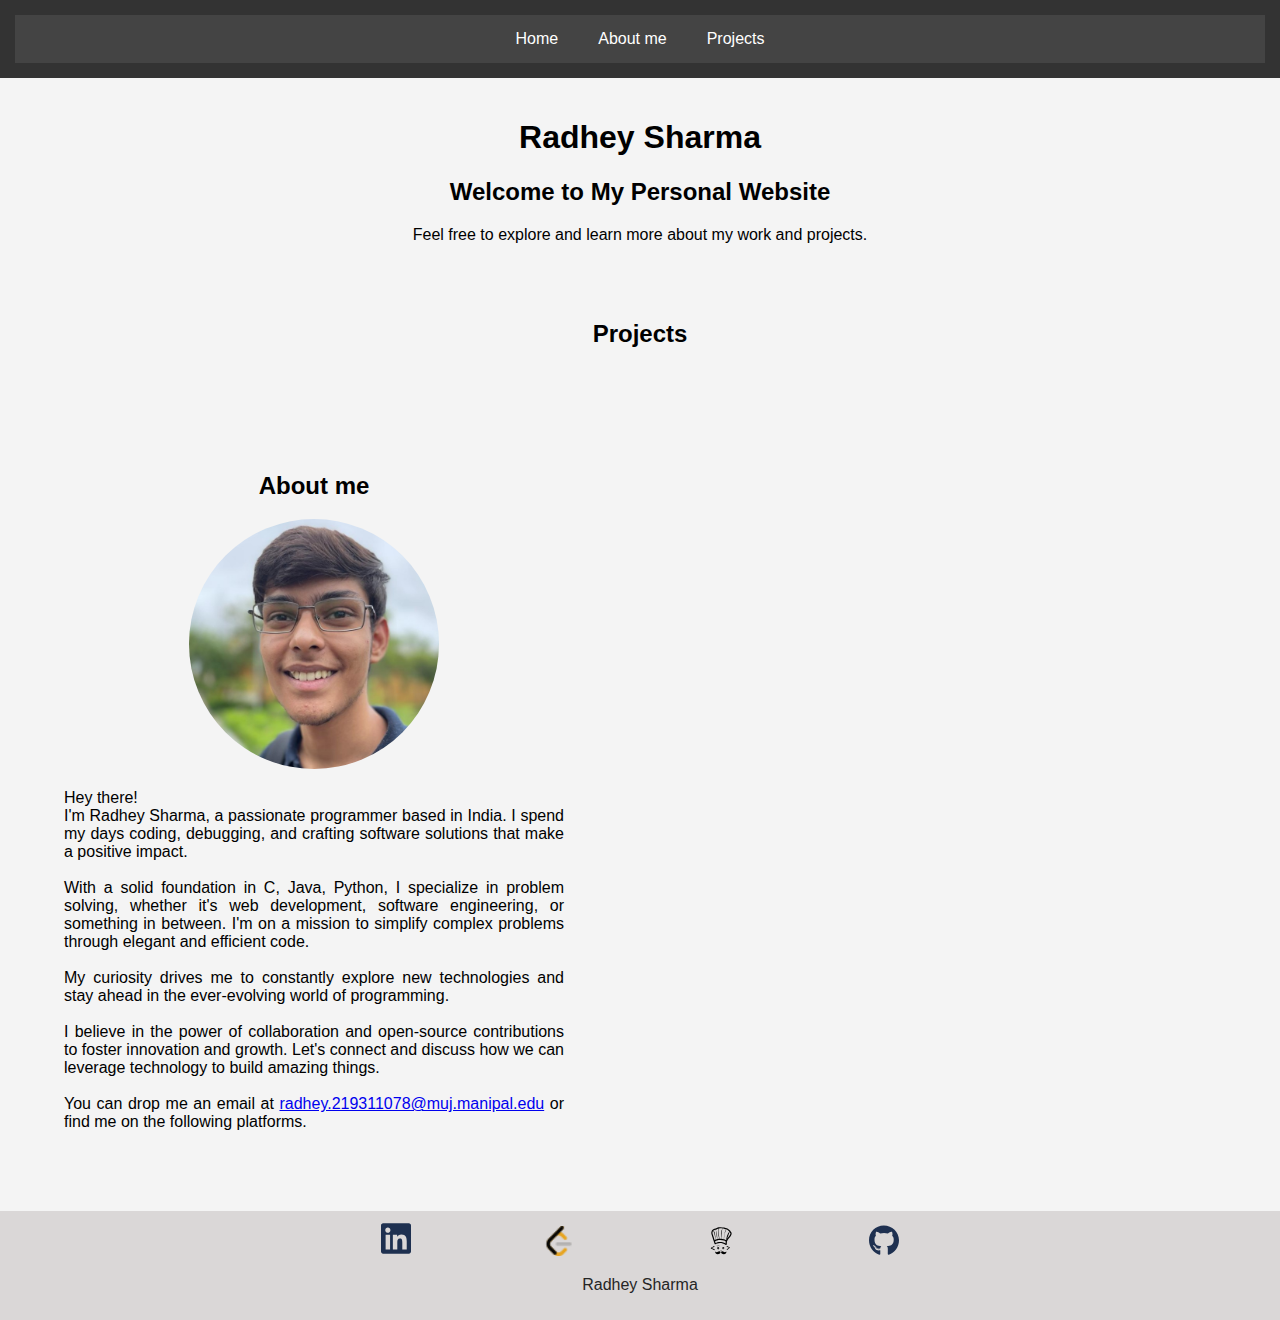
==== index.html @ 7d800ccd "basic changes" ====
<!DOCTYPE html>
<html lang="en">
<head>
    <meta charset="UTF-8">
    <meta name="viewport" content="width=device-width, initial-scale=1.0">
    <link rel="stylesheet" href="css/style.css">
    <link rel="stylesheet" href="https://cdnjs.cloudflare.com/ajax/libs/font-awesome/5.15.4/css/all.min.css" integrity="sha512-xrDg6n99ZM7VUFewt8pc6Xyyz50CetA72bJj1xU+DMXOp1g4+lmr5rR+Wx2AcT1Qi7bWRZ0l5l0jqv1oLqOgbePQ==" crossorigin="anonymous" />
    <title>Your Name - Personal Website</title>
</head>
<body>

    <header>
        <nav>
            <a href="#home">Home</a>
            <a href="#about">About me</a>
            <a href="#projects">Projects</a>
        </nav>
    </header>
    
    <main>
        <section id="home">
            <h1>Radhey Sharma</h1>
            <!--
            <p>Competetive Programmer | Web Developer | Creative Mind</p>
            -->
            <h2>Welcome to My Personal Website</h2>
            <p>Feel free to explore and learn more about my work and projects.</p>
        </section>
    
        <section id="projects">
            <h2>Projects</h2>
            <!-- Add your projects content here -->
        </section>
        
        <section id="about">
            
            <h2>About me</h2>
            <img src="img/IMG-20220728-WA0010.jpg" alt="My Image">
            <p>
                Hey there!<br>I'm Radhey Sharma, a passionate programmer based in India. I spend my days coding, debugging, and crafting software solutions that make a positive impact.<br><br>With a solid foundation in C, Java, Python, I specialize in problem solving, whether it's web development, software engineering, or something in between. I'm on a mission to simplify complex problems through elegant and efficient code.<br><br>My curiosity drives me to constantly explore new technologies and stay ahead in the ever-evolving world of programming.<br><br>I believe in the power of collaboration and open-source contributions to foster innovation and growth. Let's connect and discuss how we can leverage technology to build amazing things.<br><br>You can drop me an email at <a href="mailto:radhey.219311078@muj.manipal.edu">radhey.219311078@muj.manipal.edu</a> or find me on the following platforms.<br>
            </p>
        </section>
    </main>

    <footer>
        <div class="social-icons">
            <a href="https://www.linkedin.com/in/radhey-sharma-06235a238/" target="_blank" title="LinkedIn"><img src="img/linkedin.svg" alt=""></a>
            <a href="https://leetcode.com/Pointy_Wierdo_13/" target="_blank" title="Leetcode"><img src="img/leetcode.png" alt="Leetcode"></a>
            <a href="https://www.codechef.com/users/radhey_13" target="_blank" title="Codechef"><img src="img/codechef.svg" alt="Codechef"></a>
            <a href="https://github.com/radheysharma" target="_blank" title="GitHub"><img src="img/github.svg" alt="Github"></a>
            <!-- Add more social media links as needed -->
        </div>
        <p>Radhey Sharma</p>
    </footer>


</body>
</html>
---- css/style.css ----
body {
    font-family: Arial, sans-serif;
    margin: 0;
    padding: 0;
    background-color: #f4f4f4;
}

header {
    background-color: #333;
    padding: 15px;
    text-align: center;
    color: white;
}

nav {
    display: flex;
    justify-content: center;
    background-color: #444;
}

nav a {
    color: white;
    text-decoration: none;
    padding: 15px 20px;
    display: inline-block;
    transition: background-color 0.3s;
}

nav a:hover {
    background-color: #555;
}

#about{
    padding: 5%;
    max-width: 500px;
}

#about img {
    width: 50%;
    border-radius: 50%;
}

#about p{
    text-align: justify;
}

section {
    padding: 20px;
    text-align: center;
}

footer {
    background-color: #dad7d7;
    color: rgb(37, 37, 37);
    text-align: center;
    padding-top: 10px;
    padding-bottom: 10px;
    bottom: 0;
    width: 100%;
}

.social-icons img{
    width: 5%;
    max-width: 30px;
    margin-left: 5%;
    margin-right: 5%;
}
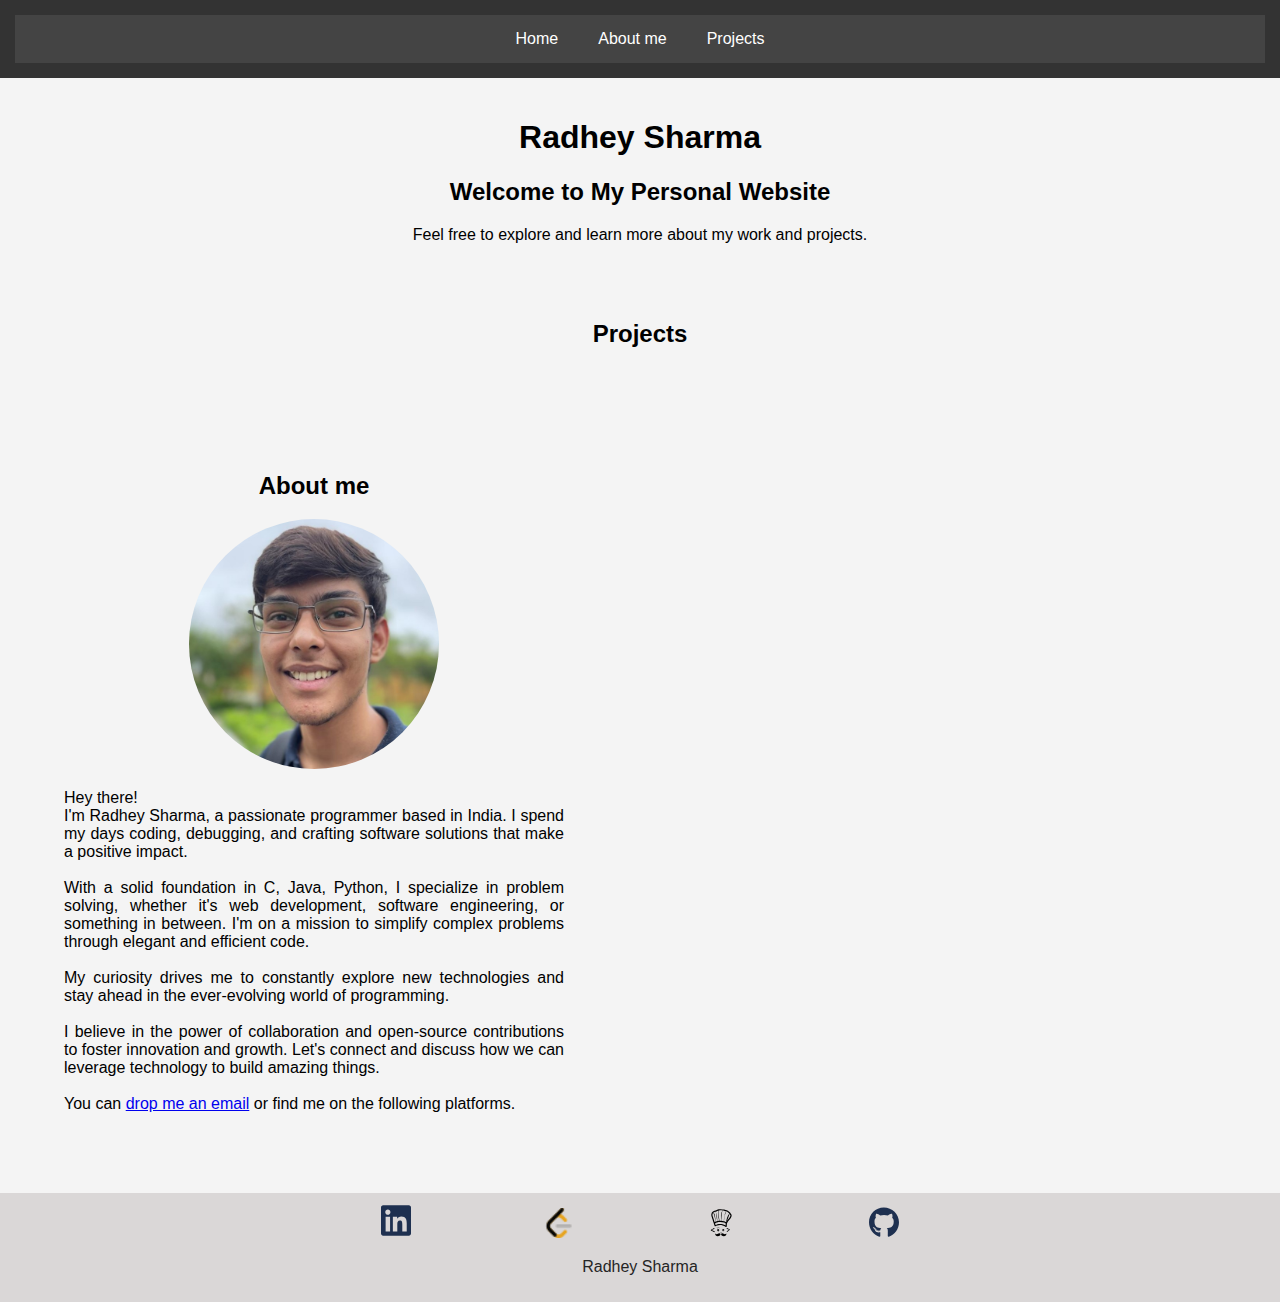
==== commit 447a58cb: "Update index.html" ====
--- a/index.html
+++ b/index.html
@@ -37,7 +37,7 @@
             <h2>About me</h2>
             <img src="img/IMG-20220728-WA0010.jpg" alt="My Image">
             <p>
-                Hey there!<br>I'm Radhey Sharma, a passionate programmer based in India. I spend my days coding, debugging, and crafting software solutions that make a positive impact.<br><br>With a solid foundation in C, Java, Python, I specialize in problem solving, whether it's web development, software engineering, or something in between. I'm on a mission to simplify complex problems through elegant and efficient code.<br><br>My curiosity drives me to constantly explore new technologies and stay ahead in the ever-evolving world of programming.<br><br>I believe in the power of collaboration and open-source contributions to foster innovation and growth. Let's connect and discuss how we can leverage technology to build amazing things.<br><br>You can drop me an email at <a href="mailto:radhey.219311078@muj.manipal.edu">radhey.219311078@muj.manipal.edu</a> or find me on the following platforms.<br>
+                Hey there!<br>I'm Radhey Sharma, a passionate programmer based in India. I spend my days coding, debugging, and crafting software solutions that make a positive impact.<br><br>With a solid foundation in C, Java, Python, I specialize in problem solving, whether it's web development, software engineering, or something in between. I'm on a mission to simplify complex problems through elegant and efficient code.<br><br>My curiosity drives me to constantly explore new technologies and stay ahead in the ever-evolving world of programming.<br><br>I believe in the power of collaboration and open-source contributions to foster innovation and growth. Let's connect and discuss how we can leverage technology to build amazing things.<br><br>You can <a href="mailto:radhey.219311078@muj.manipal.edu">drop me an email</a> or find me on the following platforms.<br>
             </p>
         </section>
     </main>
@@ -55,4 +55,4 @@
 
 
 </body>
-</html>+</html>
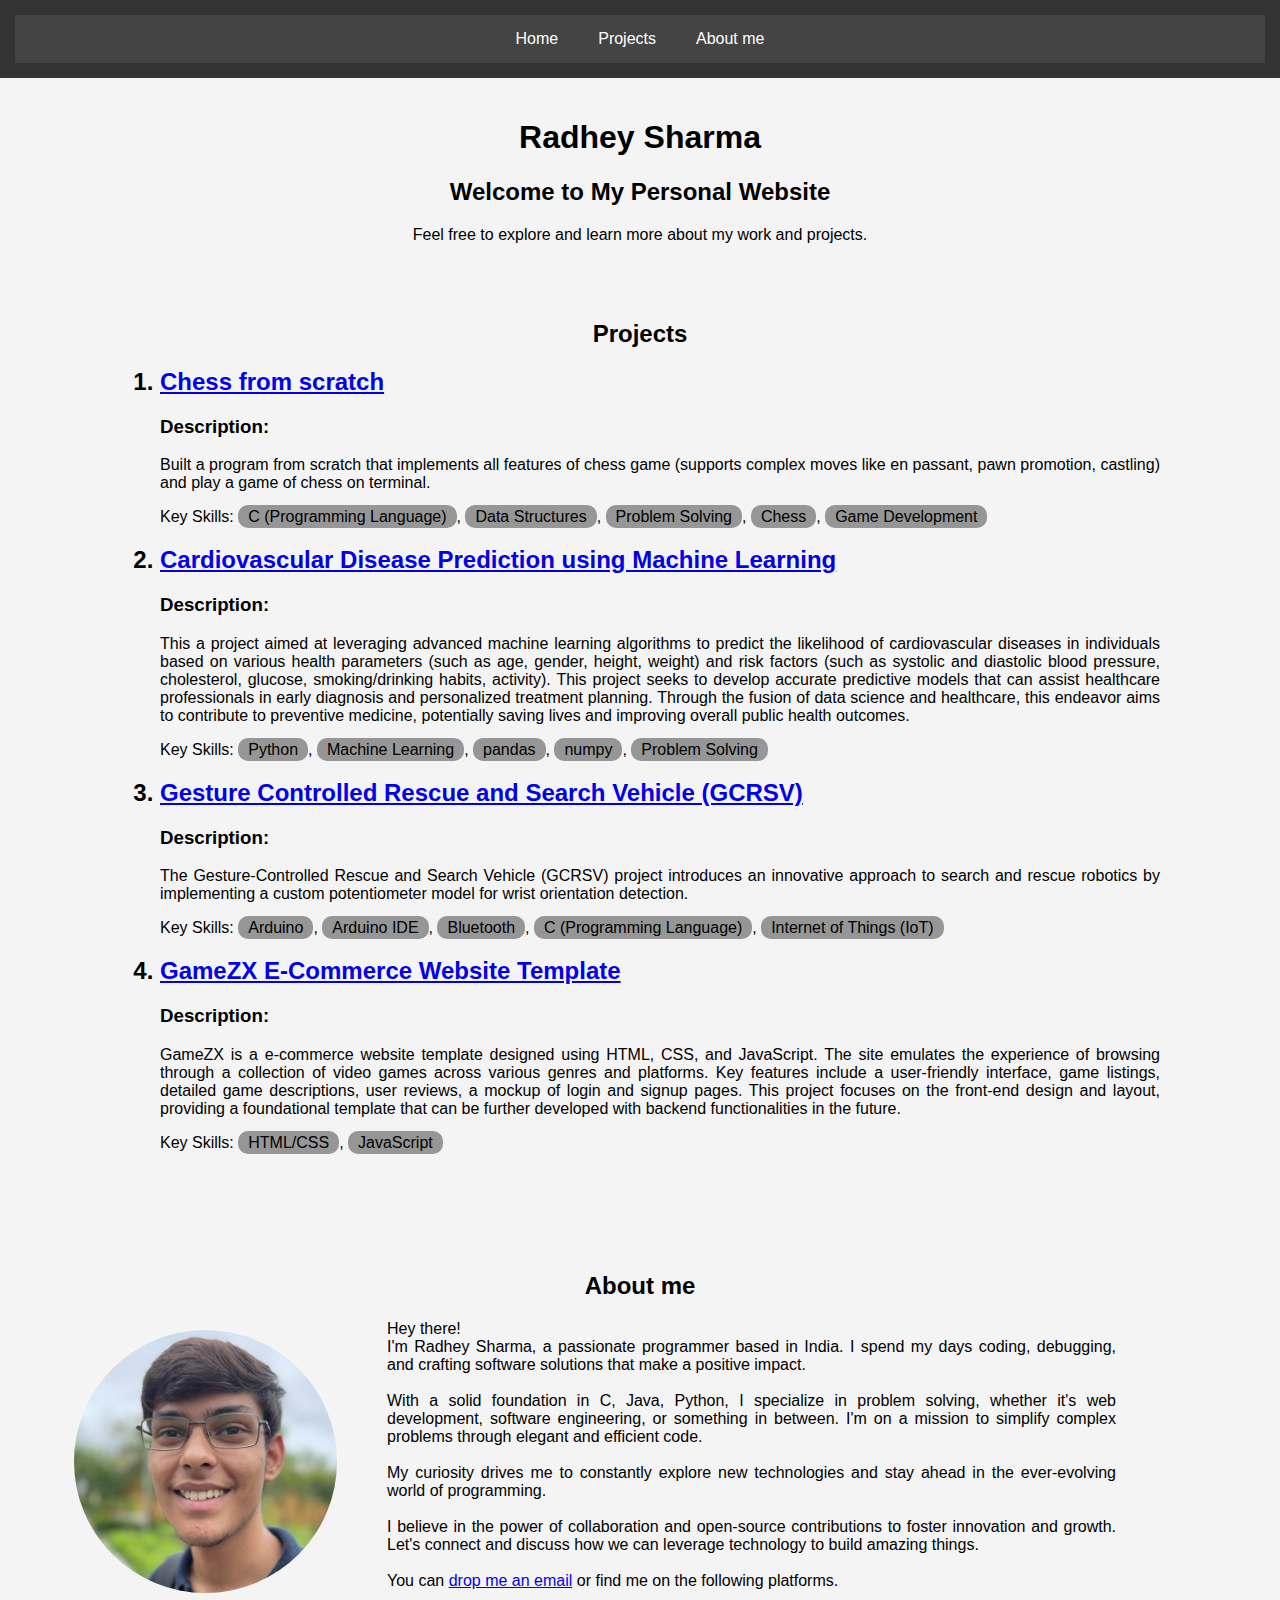
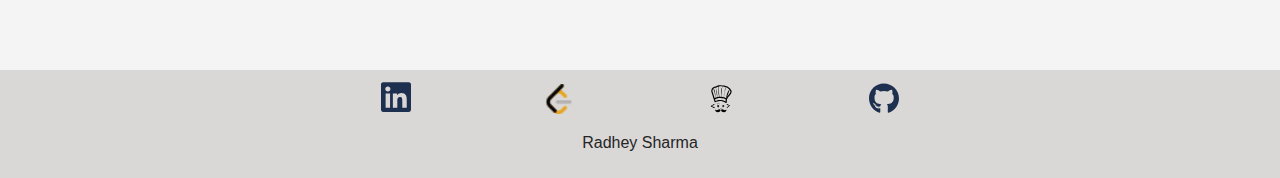
==== commit 95a4e377: "added projects" ====
--- a/index.html
+++ b/index.html
@@ -12,40 +12,78 @@
     <header>
         <nav>
             <a href="#home">Home</a>
+            <a href="#projects">Projects</a>
             <a href="#about">About me</a>
-            <a href="#projects">Projects</a>
         </nav>
     </header>
     
     <main>
         <section id="home">
             <h1>Radhey Sharma</h1>
-            <!--
-            <p>Competetive Programmer | Web Developer | Creative Mind</p>
-            -->
             <h2>Welcome to My Personal Website</h2>
             <p>Feel free to explore and learn more about my work and projects.</p>
         </section>
-    
+
         <section id="projects">
             <h2>Projects</h2>
-            <!-- Add your projects content here -->
+            <ol>
+                <h2><li class="project"><a href="https://github.com/radheysharma/Chess-from-scratch">Chess from scratch</a></li></h2>
+                <h3>Description:</h3>
+                <p>Built a program from scratch that implements all features of chess game (supports complex moves 
+                    like en passant, pawn promotion, castling) and play a game of chess on terminal.</p>
+                <p>Key Skills: <span class = "skills">C (Programming Language)</span>, <span class = "skills">Data Structures</span>, <span class = "skills">Problem Solving</span>, <span class = "skills">Chess</span>, <span class = "skills">Game Development</span></p>
+
+
+                <h2><li class="project"><a href="https://github.com/radheysharma/Cardiovascular-Disease-Prediction-using-Machine-Learning">Cardiovascular Disease Prediction using Machine Learning</a></li></h2>
+                <h3>Description:</h3>
+                <p>This a project aimed at leveraging advanced machine learning algorithms to predict the likelihood 
+                    of cardiovascular diseases in individuals based on various health parameters (such as age, gender, 
+                    height, weight) and risk factors (such as systolic and diastolic blood pressure, cholesterol, 
+                    glucose, smoking/drinking habits, activity). This project seeks to develop accurate predictive 
+                    models that can assist healthcare professionals in early diagnosis and personalized treatment 
+                    planning. Through the fusion of data science and healthcare, this endeavor aims to contribute to 
+                    preventive medicine, potentially saving lives and improving overall public health outcomes.</p>
+                <p>Key Skills: <span class = "skills">Python</span>, <span class = "skills">Machine Learning</span>, <span class = "skills">pandas</span>, <span class = "skills">numpy</span>, <span class = "skills">Problem Solving</span></p>
+
+
+                <h2><li class="project"><a href="https://github.com/radheysharma/GCRSV">Gesture Controlled Rescue and Search Vehicle (GCRSV)</a></li></h2>
+                <h3>Description:</h3>
+                <p>The Gesture-Controlled Rescue and Search Vehicle (GCRSV) project introduces an innovative approach 
+                    to search and rescue robotics by implementing a custom potentiometer model for wrist orientation 
+                    detection.</p>
+                <p>Key Skills: <span class = "skills">Arduino</span>, <span class = "skills">Arduino IDE</span>, <span class = "skills">Bluetooth</span>, <span class = "skills">C (Programming Language)</span>, <span class = "skills">Internet of Things (IoT)</span></p>
+
+
+                <h2><li class="project"><a href="ecom/index.html">GameZX E-Commerce Website Template</a></li></h2>
+                <h3>Description:</h3>
+                <p>GameZX is a e-commerce website template designed using HTML, CSS, and JavaScript. The site emulates the experience of browsing through a collection of video games across various genres and platforms. Key features include a user-friendly interface, game listings, detailed game descriptions, user reviews, a mockup of login and signup pages. This project focuses on the front-end design and layout, providing a foundational template that can be further developed with backend functionalities in the future.</p>
+                <p>Key Skills: <span class = "skills">HTML/CSS</span>, <span class = "skills">JavaScript</span></p>
+            </ol>
         </section>
-        
-        <section id="about">
-            
+
+        <section id="about">            
             <h2>About me</h2>
             <img src="img/IMG-20220728-WA0010.jpg" alt="My Image">
             <p>
-                Hey there!<br>I'm Radhey Sharma, a passionate programmer based in India. I spend my days coding, debugging, and crafting software solutions that make a positive impact.<br><br>With a solid foundation in C, Java, Python, I specialize in problem solving, whether it's web development, software engineering, or something in between. I'm on a mission to simplify complex problems through elegant and efficient code.<br><br>My curiosity drives me to constantly explore new technologies and stay ahead in the ever-evolving world of programming.<br><br>I believe in the power of collaboration and open-source contributions to foster innovation and growth. Let's connect and discuss how we can leverage technology to build amazing things.<br><br>You can <a href="mailto:radhey.219311078@muj.manipal.edu">drop me an email</a> or find me on the following platforms.<br>
+                Hey there!<br>I'm Radhey Sharma, a passionate programmer based in India. 
+                I spend my days coding, debugging, and crafting software solutions that make a positive impact.<br><br>
+                With a solid foundation in C, Java, Python, I specialize in problem solving, 
+                whether it's web development, software engineering, or something in between. 
+                I'm on a mission to simplify complex problems through elegant and efficient code.<br><br>
+                My curiosity drives me to constantly explore new technologies and stay ahead in the ever-evolving 
+                world of programming.<br><br>I believe in the power of collaboration and open-source contributions 
+                to foster innovation and growth. Let's connect and discuss how we can leverage technology to build 
+                amazing things.<br><br>You can <a href="mailto:radhey.219311078@muj.manipal.edu">drop me an email</a> 
+                or find me on the following platforms.<br>
             </p>
         </section>
+        
     </main>
 
     <footer>
         <div class="social-icons">
             <a href="https://www.linkedin.com/in/radhey-sharma-06235a238/" target="_blank" title="LinkedIn"><img src="img/linkedin.svg" alt=""></a>
-            <a href="https://leetcode.com/Pointy_Wierdo_13/" target="_blank" title="Leetcode"><img src="img/leetcode.png" alt="Leetcode"></a>
+            <a href="https://leetcode.com/radheysharma/" target="_blank" title="Leetcode"><img src="img/leetcode.png" alt="Leetcode"></a>
             <a href="https://www.codechef.com/users/radhey_13" target="_blank" title="Codechef"><img src="img/codechef.svg" alt="Codechef"></a>
             <a href="https://github.com/radheysharma" target="_blank" title="GitHub"><img src="img/github.svg" alt="Github"></a>
             <!-- Add more social media links as needed -->
--- a/css/style.css
+++ b/css/style.css
@@ -1,3 +1,6 @@
+* {
+    box-sizing: border-box;
+}
 body {
     font-family: Arial, sans-serif;
     margin: 0;
@@ -30,23 +33,66 @@
     background-color: #555;
 }
 
+
+section {
+    padding: 20px;
+    text-align: center;
+}
+
 #about{
     padding: 5%;
-    max-width: 500px;
+    margin-right: 100px;
+}
+
+#about h2{
+    transform: translateX(50px);
 }
 
 #about img {
-    width: 50%;
+    min-width: 200px;
+    max-width: 25%;
+    margin: 10px;
+    margin-right: 50px;
     border-radius: 50%;
+    display: inline-block;
+    float: left;
 }
 
 #about p{
     text-align: justify;
 }
 
-section {
-    padding: 20px;
-    text-align: center;
+@media screen and (max-width: 800px){
+    #about{
+        margin: 10px;
+    }
+    #about h2{
+        transform: translateX(0px);
+    }
+}
+
+@media screen and (max-width: 515px){
+    #about img{
+        margin: auto;
+        float: none;
+        display: block;
+        clear: both;
+    }
+}
+
+#projects ol{
+    /* background-color: aqua; */
+    text-align: justify;
+    margin-left: 100px;
+    margin-right: 100px;
+}
+
+.skills{
+    padding: 3px;
+    padding-left: 10px;
+    padding-right: 10px;
+    background-color: rgb(150, 150, 150);
+    border-radius: 10px;
 }
 
 footer {
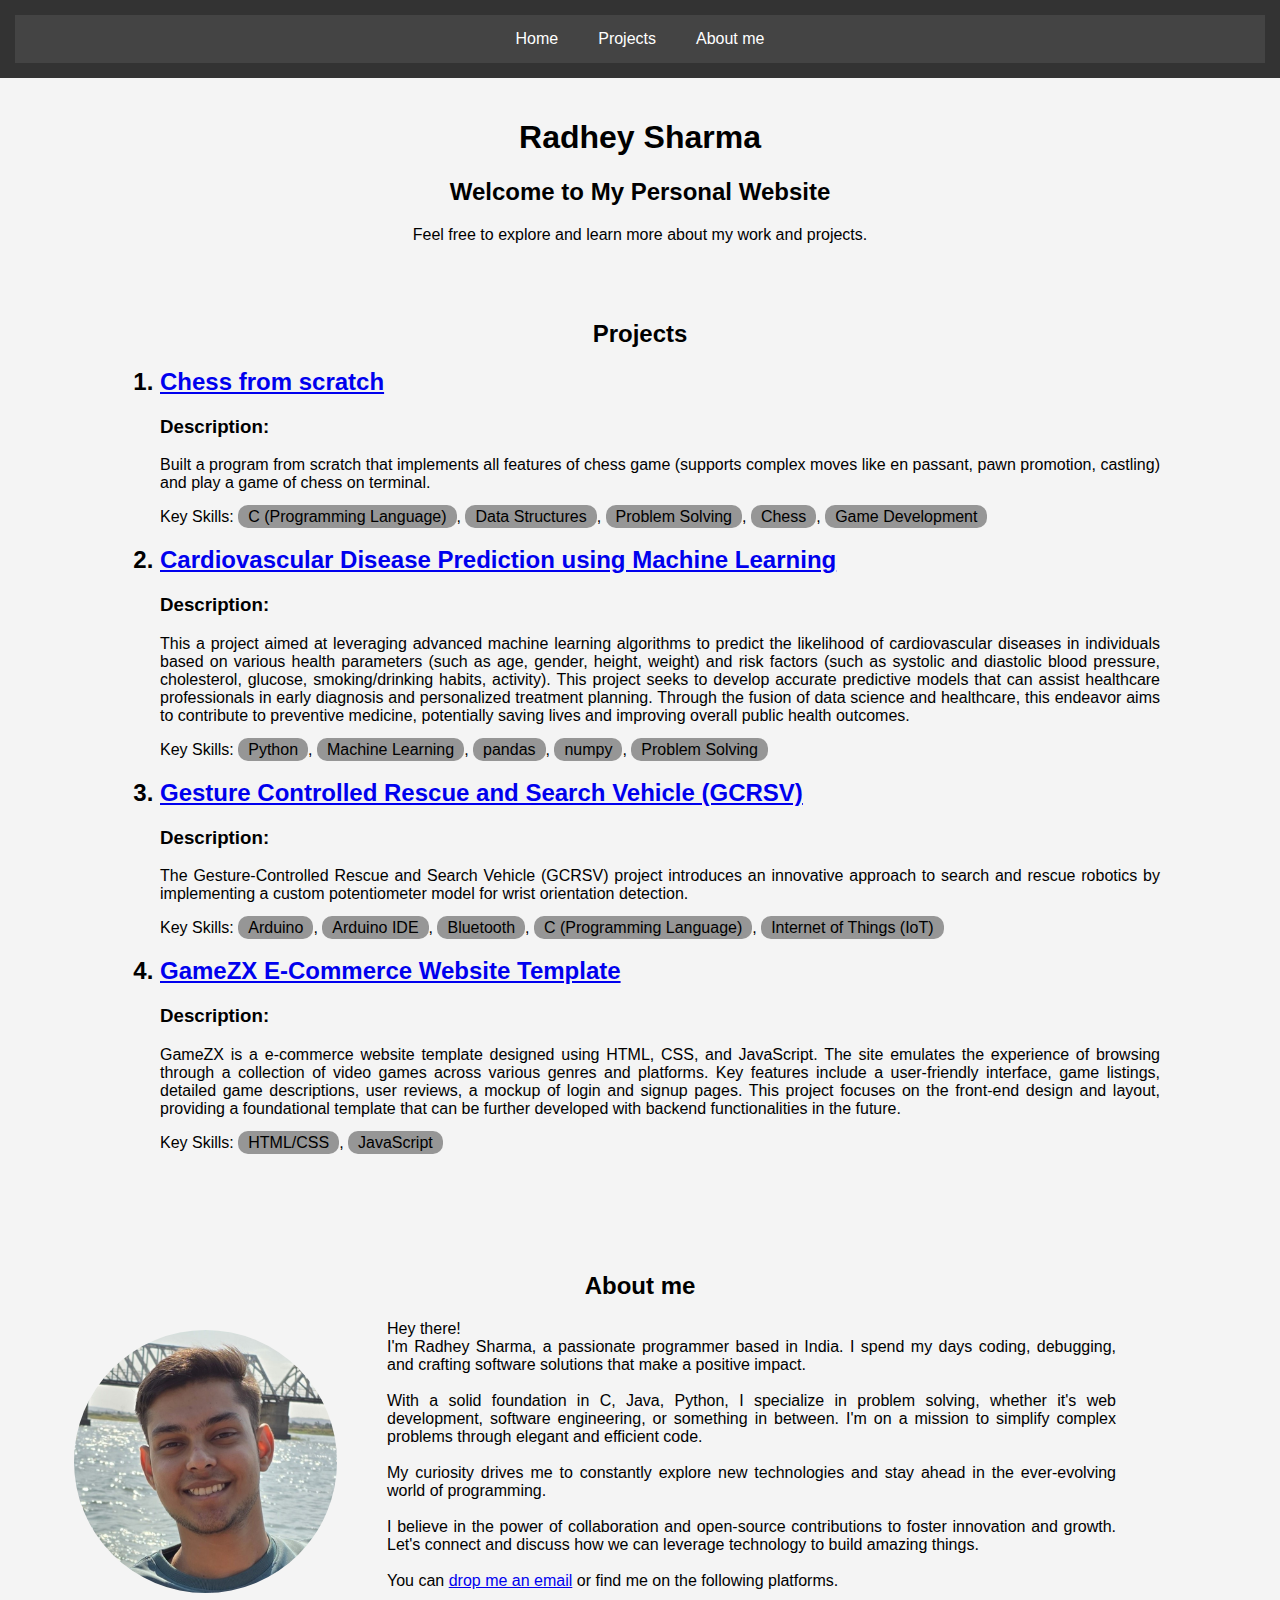
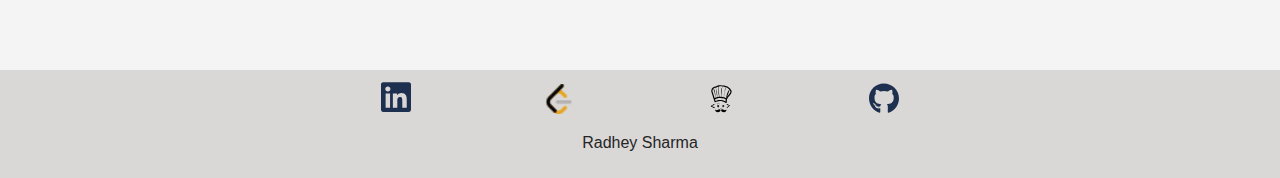
==== commit 730554a3: "changed profile pic" ====
--- a/index.html
+++ b/index.html
@@ -5,7 +5,7 @@
     <meta name="viewport" content="width=device-width, initial-scale=1.0">
     <link rel="stylesheet" href="css/style.css">
     <link rel="stylesheet" href="https://cdnjs.cloudflare.com/ajax/libs/font-awesome/5.15.4/css/all.min.css" integrity="sha512-xrDg6n99ZM7VUFewt8pc6Xyyz50CetA72bJj1xU+DMXOp1g4+lmr5rR+Wx2AcT1Qi7bWRZ0l5l0jqv1oLqOgbePQ==" crossorigin="anonymous" />
-    <title>Your Name - Personal Website</title>
+    <title>Radhey Sharma | Portfolio</title>
 </head>
 <body>
 
@@ -63,7 +63,7 @@
 
         <section id="about">            
             <h2>About me</h2>
-            <img src="img/IMG-20220728-WA0010.jpg" alt="My Image">
+            <img src="img/20240609_132016copy.jpg" alt="My Image">
             <p>
                 Hey there!<br>I'm Radhey Sharma, a passionate programmer based in India. 
                 I spend my days coding, debugging, and crafting software solutions that make a positive impact.<br><br>
--- a/css/style.css
+++ b/css/style.css
@@ -62,12 +62,26 @@
     text-align: justify;
 }
 
+#projects ol{
+    /* background-color: aqua; */
+    text-align: justify;
+    margin-left: 100px;
+    margin-right: 100px;
+}
+
 @media screen and (max-width: 800px){
     #about{
         margin: 10px;
     }
     #about h2{
         transform: translateX(0px);
+    }
+
+    #projects ol{
+        /* background-color: aqua; */
+        text-align: justify;
+        margin-left: 5px;
+        margin-right: 5px;
     }
 }
 
@@ -78,13 +92,6 @@
         display: block;
         clear: both;
     }
-}
-
-#projects ol{
-    /* background-color: aqua; */
-    text-align: justify;
-    margin-left: 100px;
-    margin-right: 100px;
 }
 
 .skills{
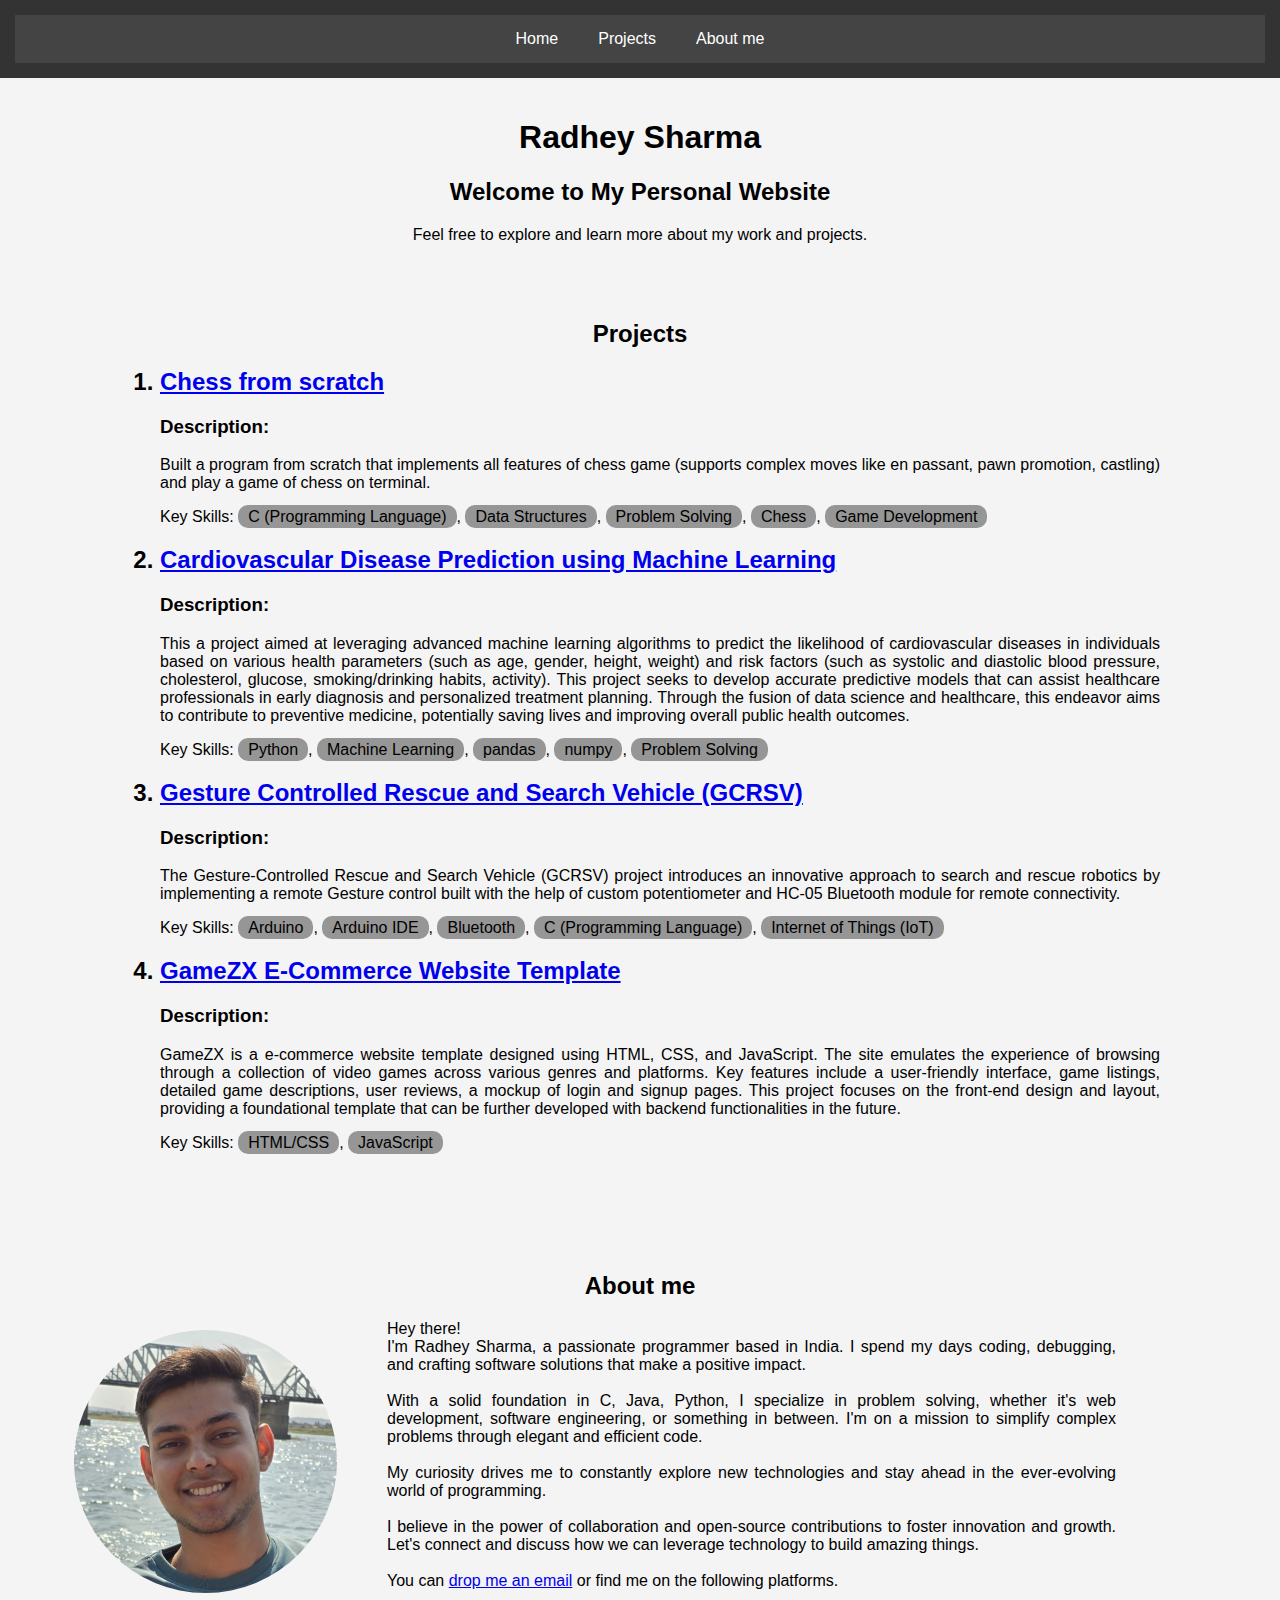
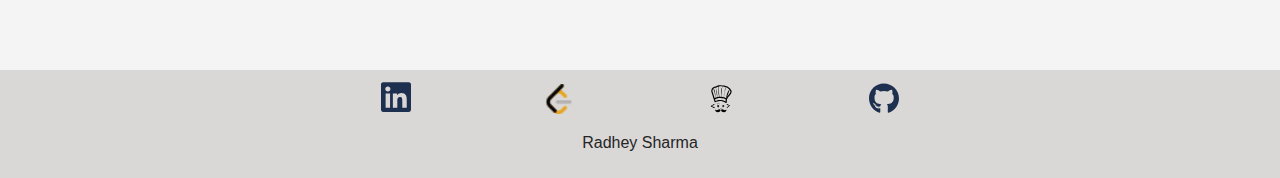
==== commit 39c244c9: "mentioned bluetooth use in gcrsv project" ====
--- a/index.html
+++ b/index.html
@@ -49,8 +49,8 @@
                 <h2><li class="project"><a href="https://github.com/radheysharma/GCRSV">Gesture Controlled Rescue and Search Vehicle (GCRSV)</a></li></h2>
                 <h3>Description:</h3>
                 <p>The Gesture-Controlled Rescue and Search Vehicle (GCRSV) project introduces an innovative approach 
-                    to search and rescue robotics by implementing a custom potentiometer model for wrist orientation 
-                    detection.</p>
+                    to search and rescue robotics by implementing a remote Gesture control built with the help of 
+                    custom potentiometer and HC-05 Bluetooth module for remote connectivity.</p>
                 <p>Key Skills: <span class = "skills">Arduino</span>, <span class = "skills">Arduino IDE</span>, <span class = "skills">Bluetooth</span>, <span class = "skills">C (Programming Language)</span>, <span class = "skills">Internet of Things (IoT)</span></p>
 
 
@@ -86,7 +86,6 @@
             <a href="https://leetcode.com/radheysharma/" target="_blank" title="Leetcode"><img src="img/leetcode.png" alt="Leetcode"></a>
             <a href="https://www.codechef.com/users/radhey_13" target="_blank" title="Codechef"><img src="img/codechef.svg" alt="Codechef"></a>
             <a href="https://github.com/radheysharma" target="_blank" title="GitHub"><img src="img/github.svg" alt="Github"></a>
-            <!-- Add more social media links as needed -->
         </div>
         <p>Radhey Sharma</p>
     </footer>
